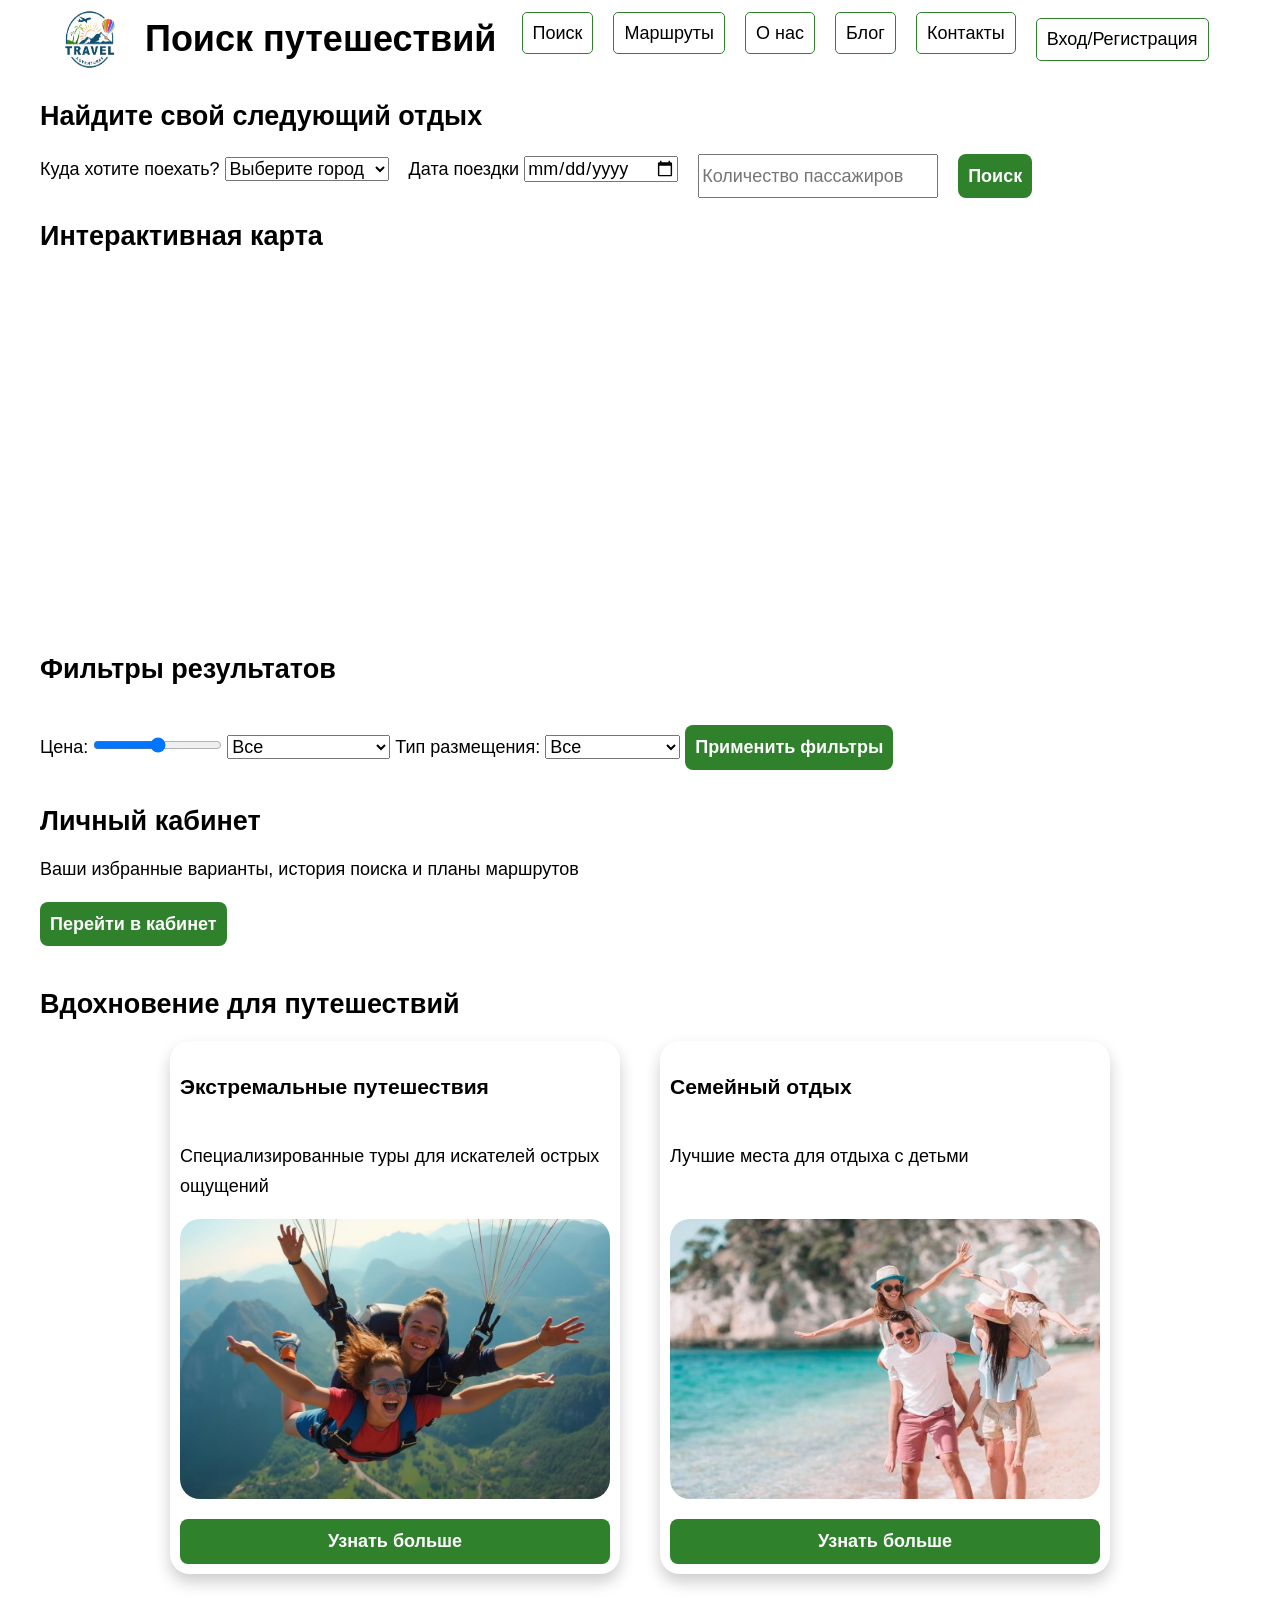
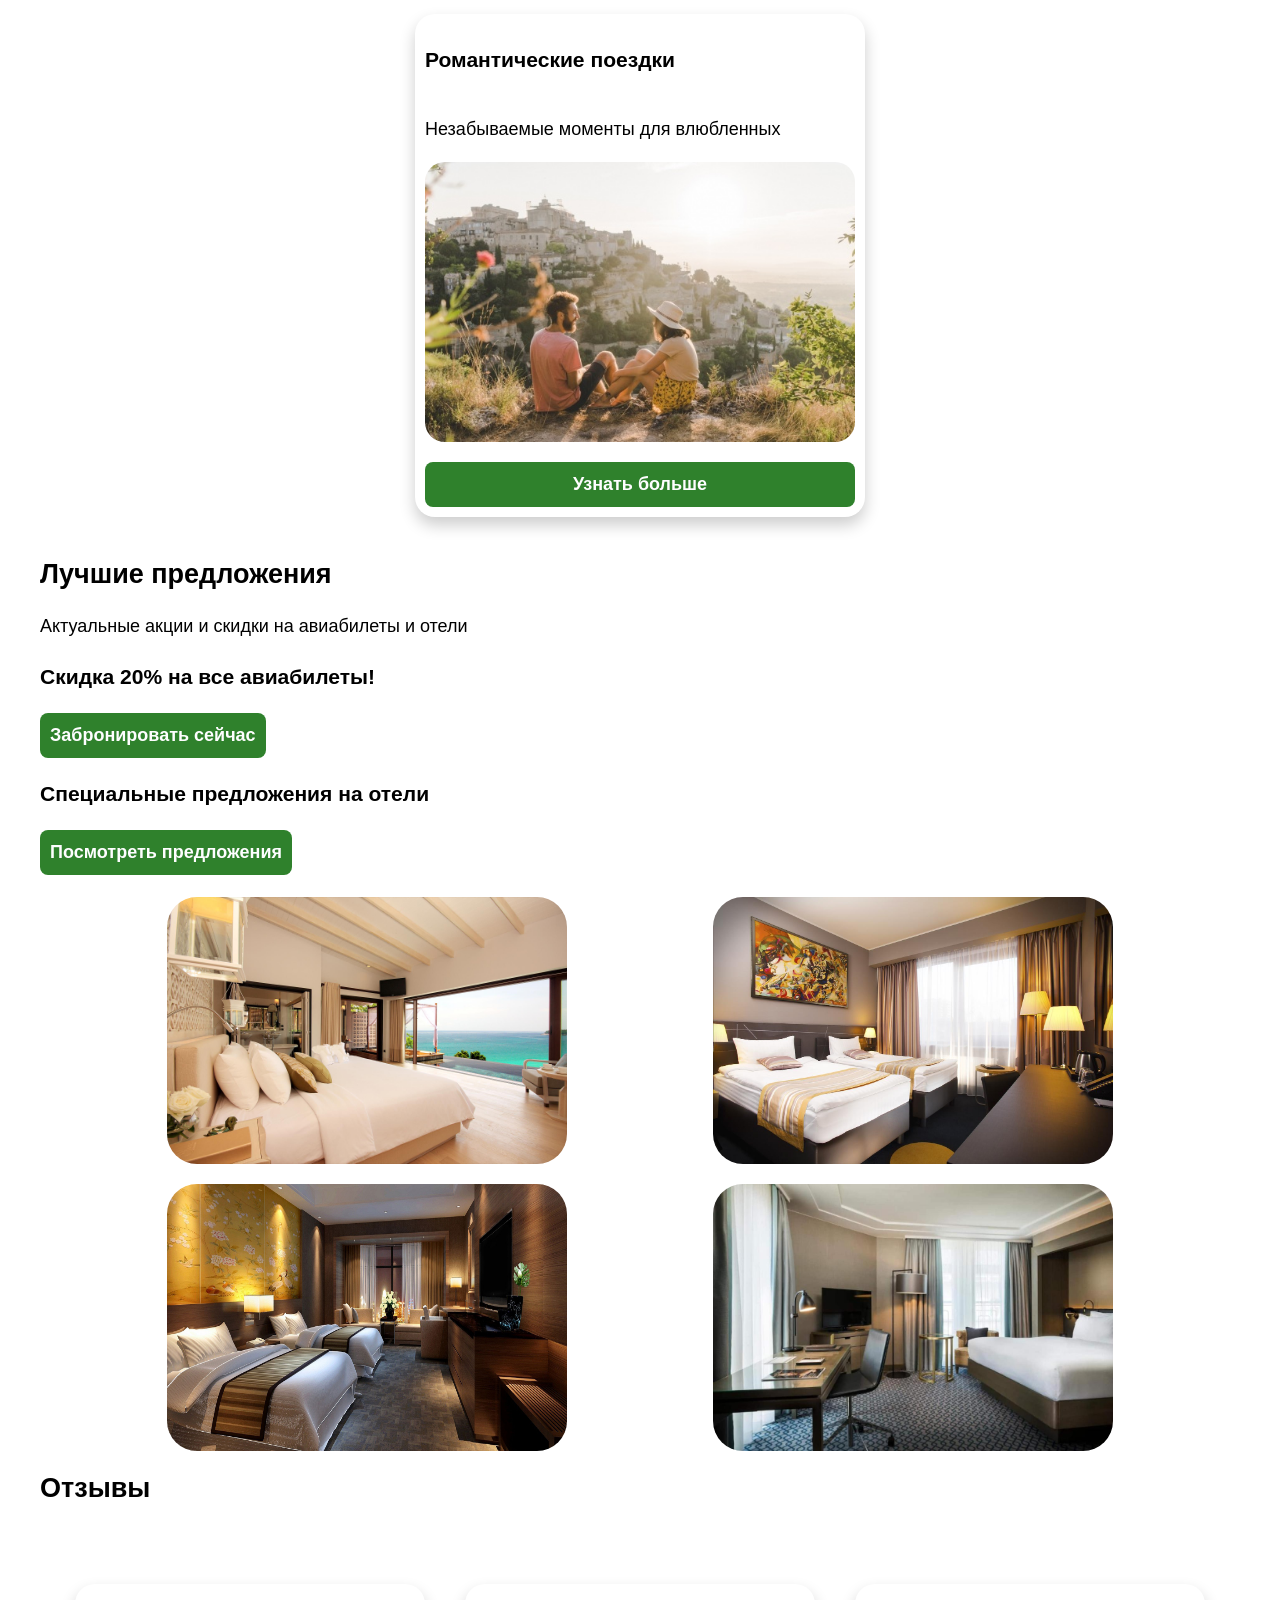
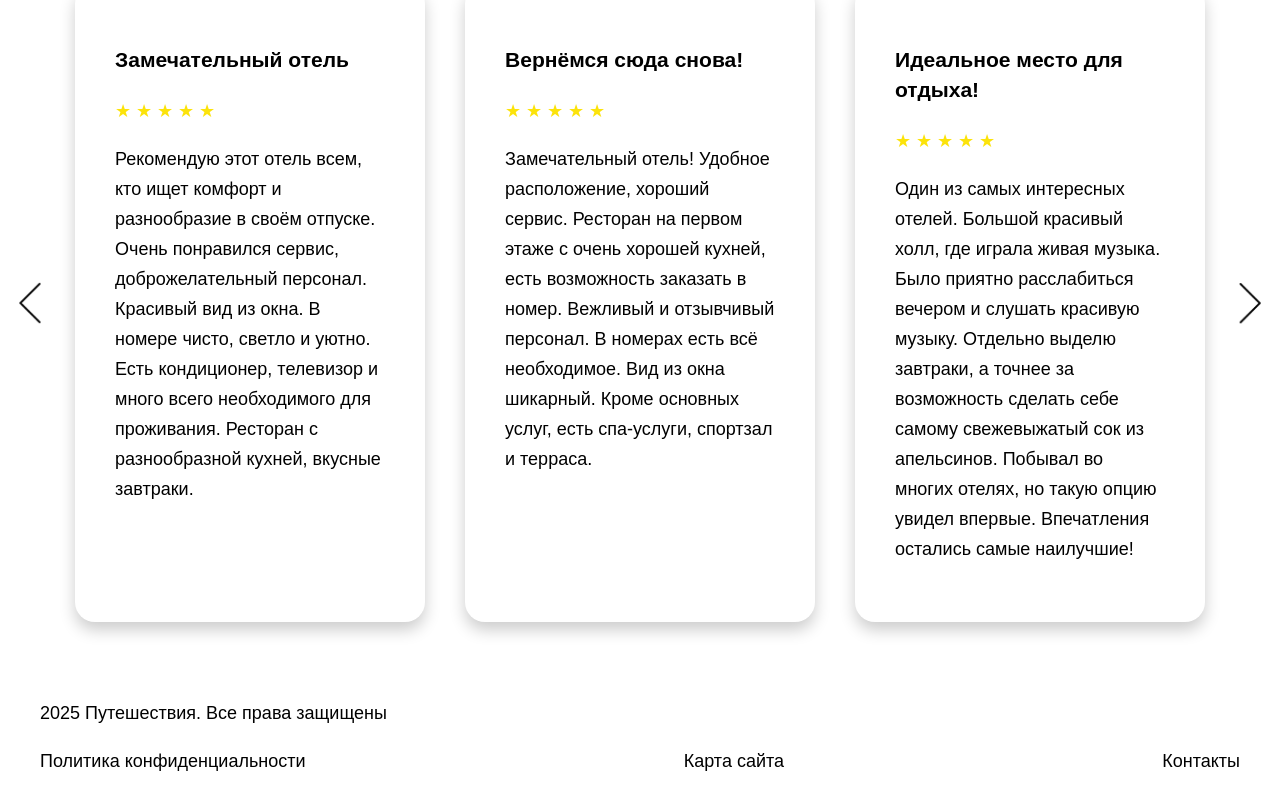
==== index.html @ 154be1c1 "Add files via upload" ====
<!DOCTYPE html>
<html lang="en">

<head>
    <meta charset="UTF-8">
    <meta name="viewport" content="width=device-width, initial-scale=1.0">
    <title>Сайт бронирования путешествий</title>
    <link rel="stylesheet" href="styles/normalize.css">
    <link rel="stylesheet" href="styles/style.css">
</head>

<body>
    <header class="header container">
        <img class="header__logo" src="images/logo.jpg" alt="Логотип сайта" width="100" height="100">
        <h1 class="header__title">Поиск путешествий</h1>
        <nav class="header__menu">
            <ul class="menu">
                <li class="menu__item"><a class="menu__link" href="#">Поиск</a></li>
                <li class="menu__item"><a class="menu__link" href="#">Маршруты</a></li>
                <li class="menu__item"><a class="menu__link" href="#">О нас</a></li>
                <li class="menu__item"><a class="menu__link" href="#">Блог</a></li>
                <li class="menu__item"><a class="menu__link" href="#">Контакты</a></li>
                <li class="menu__item"><button class="menu__link menu__button" href="#">Вход/Регистрация</button></li>
            </ul>
        </nav>
    </header>

    <main class="main container">
        <section class="search">
            <h2 class="search__title">Найдите свой следующий отдых</h2>
            <form class="search__form">
                <div class="search__form-section">
                    <label class="search__label" for="destination">Куда хотите поехать?</label>
                    <select name="city" id="city-select">
                        <option value="">Выберите город</option>
                        <option value="petersburg">Санкт-Петербург</option>
                        <option value="samara">Самара</option>
                        <option value="perm">Пермь</option>
                        <option value="novosibirsk">Новосибирск</option>
                    </select>
                </div>
                <div class="search__form-section">
                    <label class="search__label" for="date">Дата поездки</label>
                    <input class="search__input" type="date" id="date">
                </div>

                <input class="search__input" type="number" id="passengers" placeholder="Количество пассажиров">

                <button class="search__button button" type="button">Поиск</button>
            </form>
        </section>

        <section class="map">
            <h2 class="map__title">Интерактивная карта</h2>
            <div class="map__container">
                <iframe class="map__iframe"
                    src="https://www.google.com/maps/embed?pb=!1m18!1m12!1m3!1d1343.0298470153464!2d47.857713366843946!3d56.63303586188808!2m3!1f0!2f0!3f0!3m2!1i1024!2i768!4f13.1!3m3!1m2!1s0x4159eb46f08d06d9%3A0x19a8bc30ab90eca0!2z0YPQuy4g0JzQsNGI0LjQvdC-0YHRgtGA0L7QuNGC0LXQu9C10LksIDE1LCDQmdC-0YjQutCw0YAt0J7Qu9CwLCDQoNC10YHQvy4g0JzQsNGA0LjQuSDQrdC7LCA0MjQwMDM!5e0!3m2!1sru!2sru!4v1739379134121!5m2!1sru!2sru"
                    width="400" height="350" style="border:0;" allowfullscreen="" loading="lazy"
                    referrerpolicy="no-referrer-when-downgrade" width="600" height="450" style="border:0,"
                    allowfullscreen="" loading="lazy"></iframe>
            </div>
        </section>

        <section class="filters">
            <h2 class="filters__title">Фильтры результатов</h2>
            <form class="filters__form">
                <label class="filters__label" for="price-range">Цена:</label>
                <input class="filters__input" type="range" id="price-range" min="0" max="100000" step="1000">

                <select class="filters__select">
                    <option value="all">Все</option>
                    <option value="high">5 звёзд</option>
                    <option value="high">4 звезды и выше</option>
                    <option value="low">3 звезды и ниже</option>
                </select>

                <label class="filters__label" for="accommodation-type">Тип размещения:</label>
                <select class="filters__select" id="accommodation-type">
                    <option value="all">Все</option>
                    <option value="hotel">Отель</option>
                    <option value="hostel">Хостел</option>
                    <option value="apartment">Апартаменты</option>
                </select>

                <button class="filters__button button" type="button">Применить фильтры</button>
            </form>
        </section>

        <section class="profile">
            <h2 class="profile__title">Личный кабинет</h2>
            <p class="profile__info">Ваши избранные варианты, история поиска и планы маршрутов</p>
            <button class="profile__button button">Перейти в кабинет</button>
        </section>

        <section class="inspiration">
            <h2 class="inspiration__title">Вдохновение для путешествий</h2>
            <div class="inspiration__wrapper">
                <article class="inspiration__item">
                    <h3 class="inspiration__subtitle">Тур 1</h3>
                    <p class="inspiration__description">Специализированные туры для искателей острых ощущений</p>
                    <img class="inspiration__image" src="images/extreme.jpg" alt="Экстремальные путешествия"
                        width="600">
                    <button class="inspiration__button button">Узнать больше</button>
                </article>
                <article class="inspiration__item">
                    <h3 class="inspiration__subtitle">Тур 2</h3>
                    <p class="inspiration__description">Лучшие места для отдыха с детьми</p>
                    <img class="inspiration__image" src="images/family.jpg" alt="Семейный отдых" width="600">
                    <button class="inspiration__button button">Узнать больше</button>
                </article>
                <article class="inspiration__item">
                    <h3 class="inspiration__subtitle">Тур 3</h3>
                    <p class="inspiration__description">Незабываемые моменты для влюбленных</p>
                    <img class="inspiration__image" src="images/romantic.jpg" alt="Романтические поездки" width="600">
                    <button class="inspiration__button button">Узнать больше</button>
                </article>
            </div>

        </section>

        <section class="offers">
            <h2 class="offers__title">Лучшие предложения</h2>
            <p class="offers__info">Актуальные акции и скидки на авиабилеты и отели</p>
            <div class="offers__item">
                <h3 class="offers__subtitle">Скидка 20% на все авиабилеты!</h3>
                <button class="offers__button button">Забронировать сейчас</button>
            </div>
            <div class="offers__item">
                <h3 class="offers__subtitle">Специальные предложения на отели</h3>
                <button class="offers__button button">Посмотреть предложения</button>
            </div>
        </section>

        <section class="hotels">
            <img class="hotels__image" src="images/hotel_room1.jpg" alt="Отели" width="400">
            <img class="hotels__image" src="images/hotel_room2.jpg" alt="Отели" width="400">
            <img class="hotels__image" src="images/hotel_room3.jpg" alt="Отели" width="400">
            <img class="hotels__image" src="images/hotel_room.jpg" alt="Отели" width="400">
        </section>
        <section class="reviews">
            <h2 class="reviews__title">Отзывы</h2>
            <div class="reviews__wrap">
                <button class="reviews__left">
                    <img src="images/left.png" alt="кнопка влево" width="50" height="50">
                </button>
            
            <ul class="reviews__list">
                <li class="reviews__item">
                    <h3 class="reviews__subtitle">Замечательный отель</h3>
                    <span class="reviews__star">&#9733;</span>
                    <span class="reviews__star">&#9733;</span>
                    <span class="reviews__star">&#9733;</span>
                    <span class="reviews__star">&#9733;</span>
                    <span class="reviews__star">&#9733;</span>
                    <p class="reviews__text">Рекомендую этот отель всем, кто ищет комфорт и разнообразие в своём
                        отпуске. Очень понравился сервис, доброжелательный персонал. Красивый вид из окна. В номере
                        чисто, светло и уютно. Есть кондиционер, телевизор и много всего необходимого для проживания.
                        Ресторан с разнообразной кухней, вкусные завтраки.</p>
                </li>
                <li class="reviews__item">
                    <h3 class="reviews__subtitle">Вернёмся сюда снова!</h3>
                    <span class="reviews__star">&#9733;</span>
                    <span class="reviews__star">&#9733;</span>
                    <span class="reviews__star">&#9733;</span>
                    <span class="reviews__star">&#9733;</span>
                    <span class="reviews__star">&#9733;</span>
                    <p class="reviews__text">Замечательный отель! Удобное расположение, хороший сервис. Ресторан на
                        первом этаже с очень хорошей кухней, есть возможность заказать в номер. Вежливый и отзывчивый
                        персонал. В номерах есть всё необходимое. Вид из окна шикарный. Кроме основных услуг, есть
                        спа-услуги, спортзал и терраса.</p>
                </li>
                <li class="reviews__item">
                    <h3 class="reviews__subtitle">Идеальное место для отдыха!</h3>
                    <span class="reviews__star">&#9733;</span>
                    <span class="reviews__star">&#9733;</span>
                    <span class="reviews__star">&#9733;</span>
                    <span class="reviews__star">&#9733;</span>
                    <span class="reviews__star">&#9733;</span>
                    <p class="reviews__text">Один из самых интересных отелей. Большой красивый холл, где играла живая
                        музыка. Было приятно расслабиться вечером и слушать красивую музыку. Отдельно выделю завтраки, а
                        точнее за возможность сделать себе самому свежевыжатый сок из апельсинов. Побывал во многих
                        отелях, но такую опцию увидел впервые. Впечатления остались самые наилучшие!</p>
                </li>
                <li class="reviews__item">
                    <h3 class="reviews__subtitle">Очень хороший отель</h3>
                    <span class="reviews__star">&#9733;</span>
                    <span class="reviews__star">&#9733;</span>
                    <span class="reviews__star">&#9733;</span>
                    <span class="reviews__star">&#9733;</span>
                    <p class="reviews__text">Расположение удобное. Номера просторные и светлые. Всё необходимое для проживания есть. В ресторане отеля отличная кухня, большой выбор блюд на любой вкус. Персонал очень приветливый и отзывчивый. Все просьбы выполнялись быстро и чётко. Рекомендую!</p>
                </li>
            </ul>

                <button class="reviews__right">
                    <img class="reviews__img"src="images/left.png" alt="кнопка влево" width="50" height="50">
                    
                </button>
            </div>
        </section>

    </main>

    <footer class="footer container">
        <p class="footer__text">2025 Путешествия. Все права защищены</p>
        <ul class="footer__list">
            <li class="footer__item"><a class="footer__link" href="#">Политика конфиденциальности</a></li>
            <li class="footer__item"><a class="footer__link" href="#">Карта сайта</a></li>
            <li class="footer__item"><a class="footer__link" href="#">Контакты</a></li>
        </ul>
    </footer>
    <div class="dialog" hidden>
          <div class="popup" >
            <form class="popup__form">
                <h2>Регистрация</h2>
                <input type="name" name="name" placeholder="Имя" required>
                <input type="surname" name="surname" placeholder="Фамилия" required>
                <input type="tel" name="phone" placeholder="Номер телефона" required>
                <input type="password" name="password" placeholder="Пароль" required>
                <input type="password" name="confirm__password" placeholder="Подтвердите пароль" required>
                <button type="submit">Зарегистрироваться</button>
                <button class="popup__close" type="button">Отмена</button>
            </form>
    </div>  
    </div>

    <script src="script/script.js"></script>
</body>

</html>
---- styles/style.css ----
/* Подключение шрифтов */
@import "fonts.css";
/* Подключение основных стилей */
@import "base.css";
/* Подключение стилей относящихся к header */
@import "header.css";
/* Подключение стилей относящихся к footer */
@import "footer.css";
/* Подключение стилей относящихся к main */
@import "main.css";
@import "typography.css";
@import "media.css";
@import "popup.css";
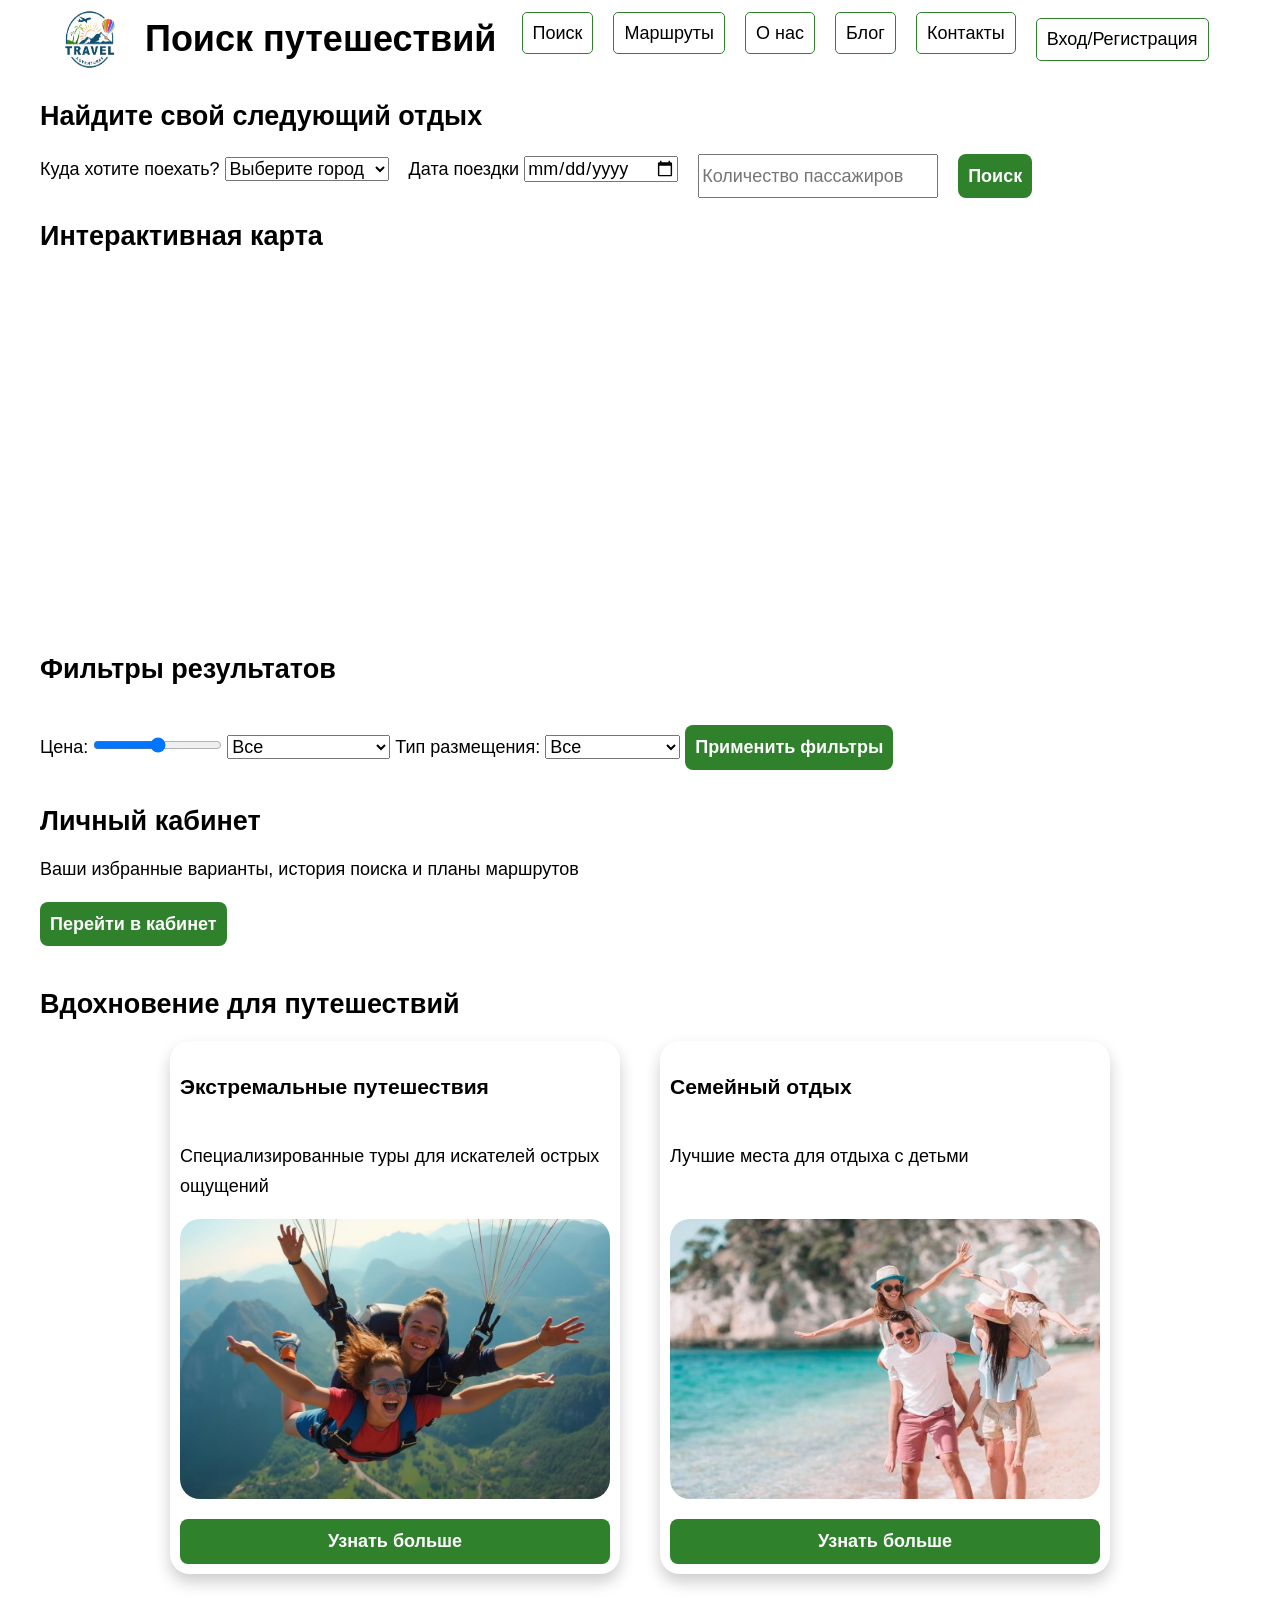
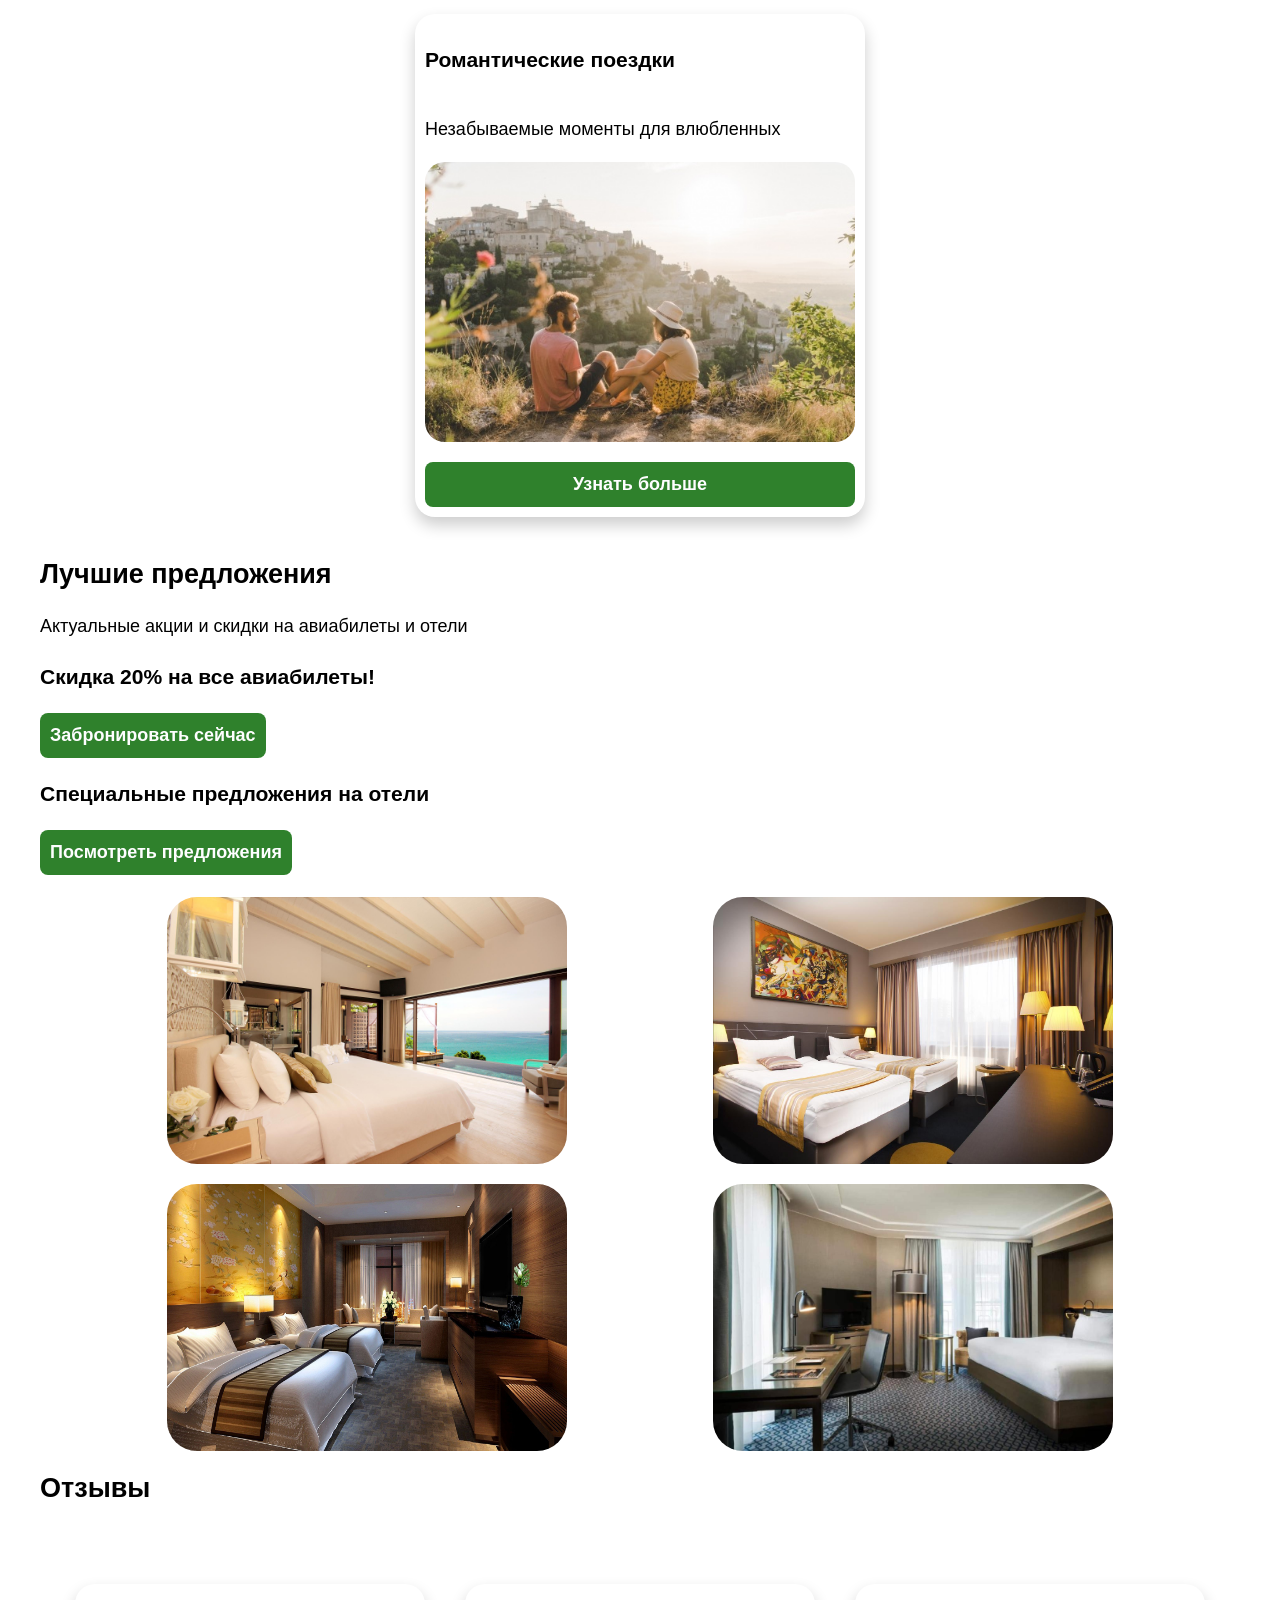
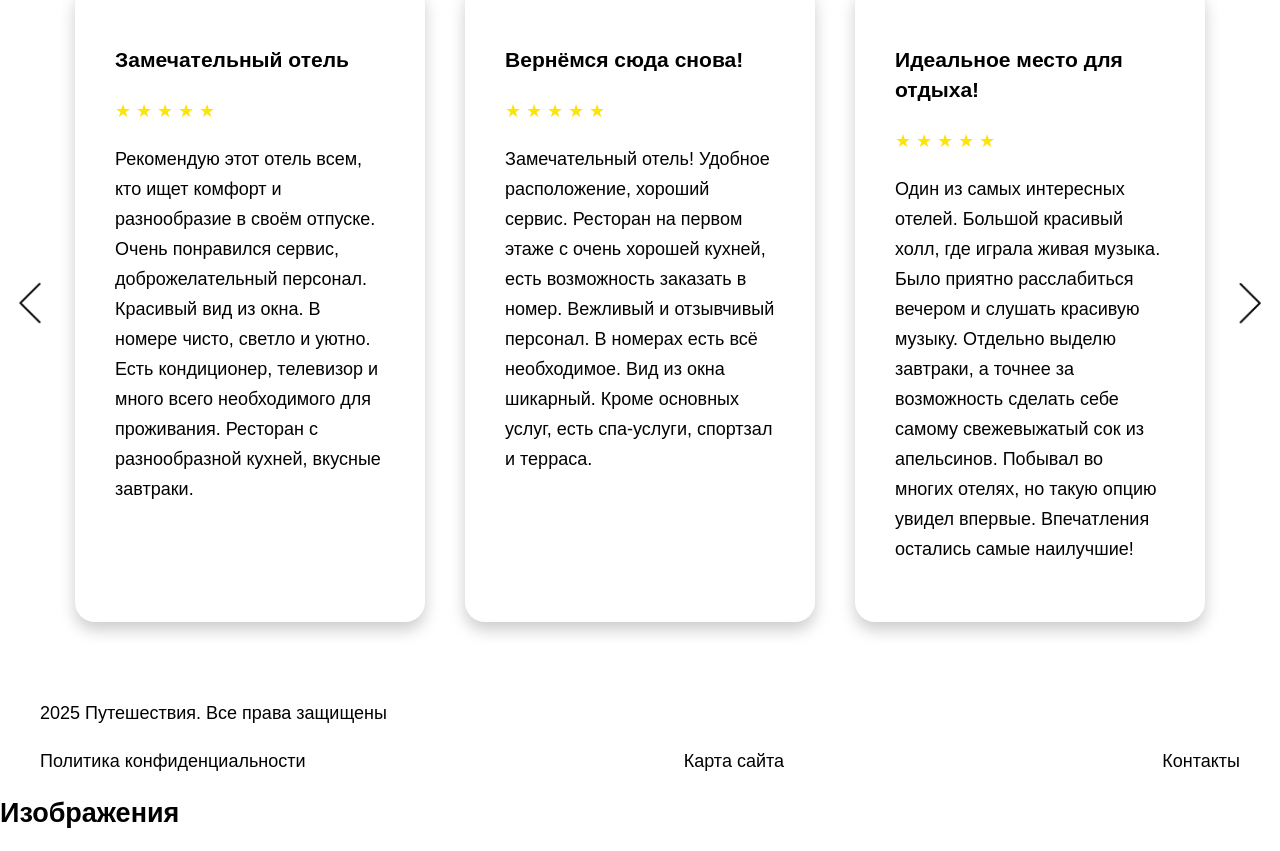
==== commit 913aee98: "Add files via upload" ====
--- a/index.html
+++ b/index.html
@@ -95,7 +95,7 @@
         <section class="inspiration">
             <h2 class="inspiration__title">Вдохновение для путешествий</h2>
             <div class="inspiration__wrapper">
-                <article class="inspiration__item">
+                <!-- <article class="inspiration__item">
                     <h3 class="inspiration__subtitle">Тур 1</h3>
                     <p class="inspiration__description">Специализированные туры для искателей острых ощущений</p>
                     <img class="inspiration__image" src="images/extreme.jpg" alt="Экстремальные путешествия"
@@ -113,9 +113,8 @@
                     <p class="inspiration__description">Незабываемые моменты для влюбленных</p>
                     <img class="inspiration__image" src="images/romantic.jpg" alt="Романтические поездки" width="600">
                     <button class="inspiration__button button">Узнать больше</button>
-                </article>
-            </div>
-
+                </article> -->
+            </div>
         </section>
 
         <section class="offers">
@@ -143,57 +142,64 @@
                 <button class="reviews__left">
                     <img src="images/left.png" alt="кнопка влево" width="50" height="50">
                 </button>
-            
-            <ul class="reviews__list">
-                <li class="reviews__item">
-                    <h3 class="reviews__subtitle">Замечательный отель</h3>
-                    <span class="reviews__star">&#9733;</span>
-                    <span class="reviews__star">&#9733;</span>
-                    <span class="reviews__star">&#9733;</span>
-                    <span class="reviews__star">&#9733;</span>
-                    <span class="reviews__star">&#9733;</span>
-                    <p class="reviews__text">Рекомендую этот отель всем, кто ищет комфорт и разнообразие в своём
-                        отпуске. Очень понравился сервис, доброжелательный персонал. Красивый вид из окна. В номере
-                        чисто, светло и уютно. Есть кондиционер, телевизор и много всего необходимого для проживания.
-                        Ресторан с разнообразной кухней, вкусные завтраки.</p>
-                </li>
-                <li class="reviews__item">
-                    <h3 class="reviews__subtitle">Вернёмся сюда снова!</h3>
-                    <span class="reviews__star">&#9733;</span>
-                    <span class="reviews__star">&#9733;</span>
-                    <span class="reviews__star">&#9733;</span>
-                    <span class="reviews__star">&#9733;</span>
-                    <span class="reviews__star">&#9733;</span>
-                    <p class="reviews__text">Замечательный отель! Удобное расположение, хороший сервис. Ресторан на
-                        первом этаже с очень хорошей кухней, есть возможность заказать в номер. Вежливый и отзывчивый
-                        персонал. В номерах есть всё необходимое. Вид из окна шикарный. Кроме основных услуг, есть
-                        спа-услуги, спортзал и терраса.</p>
-                </li>
-                <li class="reviews__item">
-                    <h3 class="reviews__subtitle">Идеальное место для отдыха!</h3>
-                    <span class="reviews__star">&#9733;</span>
-                    <span class="reviews__star">&#9733;</span>
-                    <span class="reviews__star">&#9733;</span>
-                    <span class="reviews__star">&#9733;</span>
-                    <span class="reviews__star">&#9733;</span>
-                    <p class="reviews__text">Один из самых интересных отелей. Большой красивый холл, где играла живая
-                        музыка. Было приятно расслабиться вечером и слушать красивую музыку. Отдельно выделю завтраки, а
-                        точнее за возможность сделать себе самому свежевыжатый сок из апельсинов. Побывал во многих
-                        отелях, но такую опцию увидел впервые. Впечатления остались самые наилучшие!</p>
-                </li>
-                <li class="reviews__item">
-                    <h3 class="reviews__subtitle">Очень хороший отель</h3>
-                    <span class="reviews__star">&#9733;</span>
-                    <span class="reviews__star">&#9733;</span>
-                    <span class="reviews__star">&#9733;</span>
-                    <span class="reviews__star">&#9733;</span>
-                    <p class="reviews__text">Расположение удобное. Номера просторные и светлые. Всё необходимое для проживания есть. В ресторане отеля отличная кухня, большой выбор блюд на любой вкус. Персонал очень приветливый и отзывчивый. Все просьбы выполнялись быстро и чётко. Рекомендую!</p>
-                </li>
-            </ul>
+
+                <ul class="reviews__list">
+                    <li class="reviews__item">
+                        <h3 class="reviews__subtitle">Замечательный отель</h3>
+                        <span class="reviews__star">&#9733;</span>
+                        <span class="reviews__star">&#9733;</span>
+                        <span class="reviews__star">&#9733;</span>
+                        <span class="reviews__star">&#9733;</span>
+                        <span class="reviews__star">&#9733;</span>
+                        <p class="reviews__text">Рекомендую этот отель всем, кто ищет комфорт и разнообразие в своём
+                            отпуске. Очень понравился сервис, доброжелательный персонал. Красивый вид из окна. В номере
+                            чисто, светло и уютно. Есть кондиционер, телевизор и много всего необходимого для
+                            проживания.
+                            Ресторан с разнообразной кухней, вкусные завтраки.</p>
+                    </li>
+                    <li class="reviews__item">
+                        <h3 class="reviews__subtitle">Вернёмся сюда снова!</h3>
+                        <span class="reviews__star">&#9733;</span>
+                        <span class="reviews__star">&#9733;</span>
+                        <span class="reviews__star">&#9733;</span>
+                        <span class="reviews__star">&#9733;</span>
+                        <span class="reviews__star">&#9733;</span>
+                        <p class="reviews__text">Замечательный отель! Удобное расположение, хороший сервис. Ресторан на
+                            первом этаже с очень хорошей кухней, есть возможность заказать в номер. Вежливый и
+                            отзывчивый
+                            персонал. В номерах есть всё необходимое. Вид из окна шикарный. Кроме основных услуг, есть
+                            спа-услуги, спортзал и терраса.</p>
+                    </li>
+                    <li class="reviews__item">
+                        <h3 class="reviews__subtitle">Идеальное место для отдыха!</h3>
+                        <span class="reviews__star">&#9733;</span>
+                        <span class="reviews__star">&#9733;</span>
+                        <span class="reviews__star">&#9733;</span>
+                        <span class="reviews__star">&#9733;</span>
+                        <span class="reviews__star">&#9733;</span>
+                        <p class="reviews__text">Один из самых интересных отелей. Большой красивый холл, где играла
+                            живая
+                            музыка. Было приятно расслабиться вечером и слушать красивую музыку. Отдельно выделю
+                            завтраки, а
+                            точнее за возможность сделать себе самому свежевыжатый сок из апельсинов. Побывал во многих
+                            отелях, но такую опцию увидел впервые. Впечатления остались самые наилучшие!</p>
+                    </li>
+                    <li class="reviews__item">
+                        <h3 class="reviews__subtitle">Очень хороший отель</h3>
+                        <span class="reviews__star">&#9733;</span>
+                        <span class="reviews__star">&#9733;</span>
+                        <span class="reviews__star">&#9733;</span>
+                        <span class="reviews__star">&#9733;</span>
+                        <p class="reviews__text">Расположение удобное. Номера просторные и светлые. Всё необходимое для
+                            проживания есть. В ресторане отеля отличная кухня, большой выбор блюд на любой вкус.
+                            Персонал очень приветливый и отзывчивый. Все просьбы выполнялись быстро и чётко. Рекомендую!
+                        </p>
+                    </li>
+                </ul>
 
                 <button class="reviews__right">
-                    <img class="reviews__img"src="images/left.png" alt="кнопка влево" width="50" height="50">
-                    
+                    <img class="reviews__img" src="images/left.png" alt="кнопка влево" width="50" height="50">
+
                 </button>
             </div>
         </section>
@@ -209,7 +215,7 @@
         </ul>
     </footer>
     <div class="dialog" hidden>
-          <div class="popup" >
+        <div class="popup">
             <form class="popup__form">
                 <h2>Регистрация</h2>
                 <input type="name" name="name" placeholder="Имя" required>
@@ -220,10 +226,17 @@
                 <button type="submit">Зарегистрироваться</button>
                 <button class="popup__close" type="button">Отмена</button>
             </form>
-    </div>  
+        </div>
     </div>
 
     <script src="script/script.js"></script>
+
+    <section class="images">
+        <h2 class="images__title">Изображения</h2>
+        <div class="images__wrapper">
+            <!--Здесь будет создаваться код с использованием JSON. -->
+        </div>
+    </section>
 </body>
 
 </html>
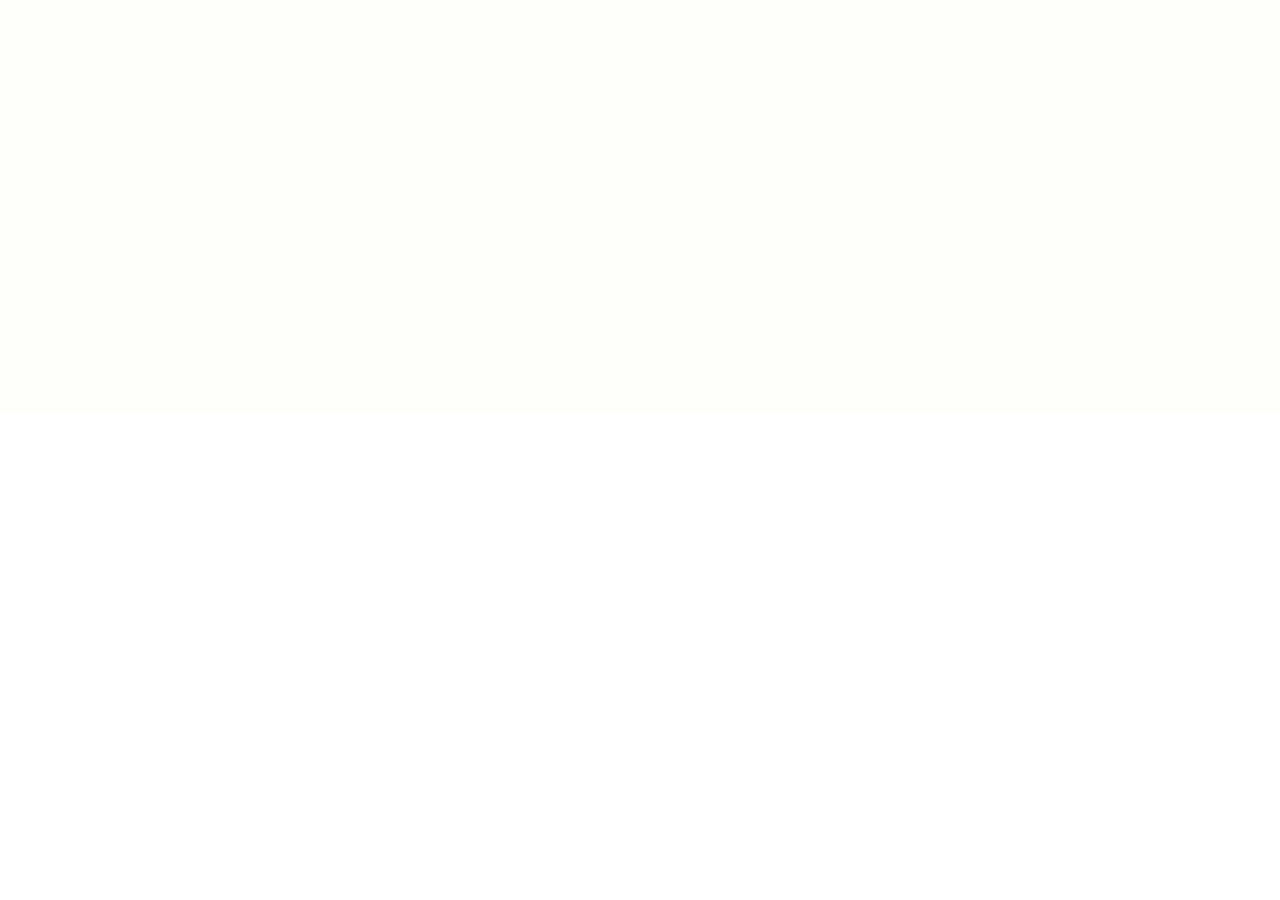
==== commit 2ac288db: "Add files via upload" ====
--- a/index.html
+++ b/index.html
@@ -10,92 +10,102 @@
 </head>
 
 <body>
-    <header class="header container">
-        <img class="header__logo" src="images/logo.jpg" alt="Логотип сайта" width="100" height="100">
-        <h1 class="header__title">Поиск путешествий</h1>
-        <nav class="header__menu">
-            <ul class="menu">
-                <li class="menu__item"><a class="menu__link" href="#">Поиск</a></li>
-                <li class="menu__item"><a class="menu__link" href="#">Маршруты</a></li>
-                <li class="menu__item"><a class="menu__link" href="#">О нас</a></li>
-                <li class="menu__item"><a class="menu__link" href="#">Блог</a></li>
-                <li class="menu__item"><a class="menu__link" href="#">Контакты</a></li>
-                <li class="menu__item"><button class="menu__link menu__button" href="#">Вход/Регистрация</button></li>
-            </ul>
-        </nav>
-    </header>
-
-    <main class="main container">
-        <section class="search">
-            <h2 class="search__title">Найдите свой следующий отдых</h2>
-            <form class="search__form">
-                <div class="search__form-section">
-                    <label class="search__label" for="destination">Куда хотите поехать?</label>
-                    <select name="city" id="city-select">
-                        <option value="">Выберите город</option>
-                        <option value="petersburg">Санкт-Петербург</option>
-                        <option value="samara">Самара</option>
-                        <option value="perm">Пермь</option>
-                        <option value="novosibirsk">Новосибирск</option>
+    <div class="preloader">
+        <div class="loader">
+            <span class="dot1"></span>
+            <span class="dot2"></span>
+            <span class="dot3"></span>
+        </div>
+    </div>
+
+    <div class="content">
+        <header class="header container">
+            <img class="header__logo" src="images/logo.jpg" alt="Логотип сайта" width="100" height="100">
+            <h1 class="header__title">Поиск путешествий</h1>
+            <nav class="header__menu">
+                <ul class="menu">
+                    <li class="menu__item"><a class="menu__link" href="#">Поиск</a></li>
+                    <li class="menu__item"><a class="menu__link" href="#">Маршруты</a></li>
+                    <li class="menu__item"><a class="menu__link" href="#">О нас</a></li>
+                    <li class="menu__item"><a class="menu__link" href="#">Блог</a></li>
+                    <li class="menu__item"><a class="menu__link" href="#">Контакты</a></li>
+                    <li class="menu__item"><button class="menu__link menu__button" href="#">Вход/Регистрация</button>
+                    </li>
+                </ul>
+            </nav>
+        </header>
+
+        <main class="main container">
+            <section class="search">
+                <h2 class="search__title">Найдите свой следующий отдых</h2>
+                <form class="search__form">
+                    <div class="search__form-section">
+                        <label class="search__label" for="destination">Куда хотите поехать?</label>
+                        <select name="city" id="city-select">
+                            <option value="">Выберите город</option>
+                            <option value="petersburg">Санкт-Петербург</option>
+                            <option value="samara">Самара</option>
+                            <option value="perm">Пермь</option>
+                            <option value="novosibirsk">Новосибирск</option>
+                        </select>
+                    </div>
+                    <div class="search__form-section">
+                        <label class="search__label" for="date">Дата поездки</label>
+                        <input class="search__input" type="date" id="date">
+                    </div>
+
+                    <input class="search__input" type="number" id="passengers" placeholder="Количество пассажиров">
+
+                    <button class="search__button button" type="button">Поиск</button>
+                </form>
+            </section>
+
+            <section class="map">
+                <h2 class="map__title">Интерактивная карта</h2>
+                <div class="map__container">
+                    <iframe class="map__iframe"
+                        src="https://www.google.com/maps/embed?pb=!1m18!1m12!1m3!1d1343.0298470153464!2d47.857713366843946!3d56.63303586188808!2m3!1f0!2f0!3f0!3m2!1i1024!2i768!4f13.1!3m3!1m2!1s0x4159eb46f08d06d9%3A0x19a8bc30ab90eca0!2z0YPQuy4g0JzQsNGI0LjQvdC-0YHRgtGA0L7QuNGC0LXQu9C10LksIDE1LCDQmdC-0YjQutCw0YAt0J7Qu9CwLCDQoNC10YHQvy4g0JzQsNGA0LjQuSDQrdC7LCA0MjQwMDM!5e0!3m2!1sru!2sru!4v1739379134121!5m2!1sru!2sru"
+                        width="400" height="350" style="border:0;" allowfullscreen="" loading="lazy"
+                        referrerpolicy="no-referrer-when-downgrade" width="600" height="450" style="border:0,"
+                        allowfullscreen="" loading="lazy"></iframe>
+                </div>
+            </section>
+
+            <section class="filters">
+                <h2 class="filters__title">Фильтры результатов</h2>
+                <form class="filters__form">
+                    <label class="filters__label" for="price-range">Цена:</label>
+                    <input class="filters__input" type="range" id="price-range" min="0" max="100000" step="1000">
+
+                    <select class="filters__select">
+                        <option value="all">Все</option>
+                        <option value="high">5 звёзд</option>
+                        <option value="high">4 звезды и выше</option>
+                        <option value="low">3 звезды и ниже</option>
                     </select>
-                </div>
-                <div class="search__form-section">
-                    <label class="search__label" for="date">Дата поездки</label>
-                    <input class="search__input" type="date" id="date">
-                </div>
-
-                <input class="search__input" type="number" id="passengers" placeholder="Количество пассажиров">
-
-                <button class="search__button button" type="button">Поиск</button>
-            </form>
-        </section>
-
-        <section class="map">
-            <h2 class="map__title">Интерактивная карта</h2>
-            <div class="map__container">
-                <iframe class="map__iframe"
-                    src="https://www.google.com/maps/embed?pb=!1m18!1m12!1m3!1d1343.0298470153464!2d47.857713366843946!3d56.63303586188808!2m3!1f0!2f0!3f0!3m2!1i1024!2i768!4f13.1!3m3!1m2!1s0x4159eb46f08d06d9%3A0x19a8bc30ab90eca0!2z0YPQuy4g0JzQsNGI0LjQvdC-0YHRgtGA0L7QuNGC0LXQu9C10LksIDE1LCDQmdC-0YjQutCw0YAt0J7Qu9CwLCDQoNC10YHQvy4g0JzQsNGA0LjQuSDQrdC7LCA0MjQwMDM!5e0!3m2!1sru!2sru!4v1739379134121!5m2!1sru!2sru"
-                    width="400" height="350" style="border:0;" allowfullscreen="" loading="lazy"
-                    referrerpolicy="no-referrer-when-downgrade" width="600" height="450" style="border:0,"
-                    allowfullscreen="" loading="lazy"></iframe>
-            </div>
-        </section>
-
-        <section class="filters">
-            <h2 class="filters__title">Фильтры результатов</h2>
-            <form class="filters__form">
-                <label class="filters__label" for="price-range">Цена:</label>
-                <input class="filters__input" type="range" id="price-range" min="0" max="100000" step="1000">
-
-                <select class="filters__select">
-                    <option value="all">Все</option>
-                    <option value="high">5 звёзд</option>
-                    <option value="high">4 звезды и выше</option>
-                    <option value="low">3 звезды и ниже</option>
-                </select>
-
-                <label class="filters__label" for="accommodation-type">Тип размещения:</label>
-                <select class="filters__select" id="accommodation-type">
-                    <option value="all">Все</option>
-                    <option value="hotel">Отель</option>
-                    <option value="hostel">Хостел</option>
-                    <option value="apartment">Апартаменты</option>
-                </select>
-
-                <button class="filters__button button" type="button">Применить фильтры</button>
-            </form>
-        </section>
-
-        <section class="profile">
-            <h2 class="profile__title">Личный кабинет</h2>
-            <p class="profile__info">Ваши избранные варианты, история поиска и планы маршрутов</p>
-            <button class="profile__button button">Перейти в кабинет</button>
-        </section>
-
-        <section class="inspiration">
-            <h2 class="inspiration__title">Вдохновение для путешествий</h2>
-            <div class="inspiration__wrapper">
-                <!-- <article class="inspiration__item">
+
+                    <label class="filters__label" for="accommodation-type">Тип размещения:</label>
+                    <select class="filters__select" id="accommodation-type">
+                        <option value="all">Все</option>
+                        <option value="hotel">Отель</option>
+                        <option value="hostel">Хостел</option>
+                        <option value="apartment">Апартаменты</option>
+                    </select>
+
+                    <button class="filters__button button" type="button">Применить фильтры</button>
+                </form>
+            </section>
+
+            <section class="profile">
+                <h2 class="profile__title">Личный кабинет</h2>
+                <p class="profile__info">Ваши избранные варианты, история поиска и планы маршрутов</p>
+                <button class="profile__button button">Перейти в кабинет</button>
+            </section>
+
+            <section class="inspiration">
+                <h2 class="inspiration__title">Вдохновение для путешествий</h2>
+                <div class="inspiration__wrapper">
+                    <!-- <article class="inspiration__item">
                     <h3 class="inspiration__subtitle">Тур 1</h3>
                     <p class="inspiration__description">Специализированные туры для искателей острых ощущений</p>
                     <img class="inspiration__image" src="images/extreme.jpg" alt="Экстремальные путешествия"
@@ -114,129 +124,130 @@
                     <img class="inspiration__image" src="images/romantic.jpg" alt="Романтические поездки" width="600">
                     <button class="inspiration__button button">Узнать больше</button>
                 </article> -->
+                </div>
+            </section>
+
+            <section class="offers">
+                <h2 class="offers__title">Лучшие предложения</h2>
+                <p class="offers__info">Актуальные акции и скидки на авиабилеты и отели</p>
+                <div class="offers__item">
+                    <h3 class="offers__subtitle">Скидка 20% на все авиабилеты!</h3>
+                    <button class="offers__button button">Забронировать сейчас</button>
+                </div>
+                <div class="offers__item">
+                    <h3 class="offers__subtitle">Специальные предложения на отели</h3>
+                    <button class="offers__button button">Посмотреть предложения</button>
+                </div>
+            </section>
+
+            <section class="hotels">
+                <img class="hotels__image" src="images/hotel_room1.jpg" alt="Отели" width="400">
+                <img class="hotels__image" src="images/hotel_room2.jpg" alt="Отели" width="400">
+                <img class="hotels__image" src="images/hotel_room3.jpg" alt="Отели" width="400">
+                <img class="hotels__image" src="images/hotel_room.jpg" alt="Отели" width="400">
+            </section>
+            <section class="reviews">
+                <h2 class="reviews__title">Отзывы</h2>
+                <div class="reviews__wrap">
+                    <button class="reviews__left">
+                        <img src="images/left.png" alt="кнопка влево" width="50" height="50">
+                    </button>
+
+                    <ul class="reviews__list">
+                        <li class="reviews__item">
+                            <h3 class="reviews__subtitle">Замечательный отель</h3>
+                            <span class="reviews__star">&#9733;</span>
+                            <span class="reviews__star">&#9733;</span>
+                            <span class="reviews__star">&#9733;</span>
+                            <span class="reviews__star">&#9733;</span>
+                            <span class="reviews__star">&#9733;</span>
+                            <p class="reviews__text">Рекомендую этот отель всем, кто ищет комфорт и разнообразие в своём
+                                отпуске. Очень понравился сервис, доброжелательный персонал. Красивый вид из окна. В
+                                номере
+                                чисто, светло и уютно. Есть кондиционер, телевизор и много всего необходимого для
+                                проживания.
+                                Ресторан с разнообразной кухней, вкусные завтраки.</p>
+                        </li>
+                        <li class="reviews__item">
+                            <h3 class="reviews__subtitle">Вернёмся сюда снова!</h3>
+                            <span class="reviews__star">&#9733;</span>
+                            <span class="reviews__star">&#9733;</span>
+                            <span class="reviews__star">&#9733;</span>
+                            <span class="reviews__star">&#9733;</span>
+                            <span class="reviews__star">&#9733;</span>
+                            <p class="reviews__text">Замечательный отель! Удобное расположение, хороший сервис. Ресторан
+                                на
+                                первом этаже с очень хорошей кухней, есть возможность заказать в номер. Вежливый и
+                                отзывчивый
+                                персонал. В номерах есть всё необходимое. Вид из окна шикарный. Кроме основных услуг,
+                                есть
+                                спа-услуги, спортзал и терраса.</p>
+                        </li>
+                        <li class="reviews__item">
+                            <h3 class="reviews__subtitle">Идеальное место для отдыха!</h3>
+                            <span class="reviews__star">&#9733;</span>
+                            <span class="reviews__star">&#9733;</span>
+                            <span class="reviews__star">&#9733;</span>
+                            <span class="reviews__star">&#9733;</span>
+                            <span class="reviews__star">&#9733;</span>
+                            <p class="reviews__text">Один из самых интересных отелей. Большой красивый холл, где играла
+                                живая
+                                музыка. Было приятно расслабиться вечером и слушать красивую музыку. Отдельно выделю
+                                завтраки, а
+                                точнее за возможность сделать себе самому свежевыжатый сок из апельсинов. Побывал во
+                                многих
+                                отелях, но такую опцию увидел впервые. Впечатления остались самые наилучшие!</p>
+                        </li>
+                        <li class="reviews__item">
+                            <h3 class="reviews__subtitle">Очень хороший отель</h3>
+                            <span class="reviews__star">&#9733;</span>
+                            <span class="reviews__star">&#9733;</span>
+                            <span class="reviews__star">&#9733;</span>
+                            <span class="reviews__star">&#9733;</span>
+                            <p class="reviews__text">Расположение удобное. Номера просторные и светлые. Всё необходимое
+                                для
+                                проживания есть. В ресторане отеля отличная кухня, большой выбор блюд на любой вкус.
+                                Персонал очень приветливый и отзывчивый. Все просьбы выполнялись быстро и чётко.
+                                Рекомендую!
+                            </p>
+                        </li>
+                    </ul>
+
+                    <button class="reviews__right">
+                        <img class="reviews__img" src="images/left.png" alt="кнопка влево" width="50" height="50">
+
+                    </button>
+                </div>
+            </section>
+        </main>
+
+        <footer class="footer container">
+            <p class="footer__text">2025 Путешествия. Все права защищены</p>
+            <ul class="footer__list">
+                <li class="footer__item"><a class="footer__link" href="#">Политика конфиденциальности</a></li>
+                <li class="footer__item"><a class="footer__link" href="#">Карта сайта</a></li>
+                <li class="footer__item"><a class="footer__link" href="#">Контакты</a></li>
+            </ul>
+        </footer>
+        <div class="dialog" hidden>
+            <div class="popup">
+                <form class="popup__form">
+                    <h2>Регистрация</h2>
+                    <input type="name" name="name" placeholder="Имя" required>
+                    <input type="surname" name="surname" placeholder="Фамилия" required>
+                    <input type="tel" name="phone" placeholder="Номер телефона" required>
+                    <input type="password" name="password" placeholder="Пароль" required>
+                    <input type="password" name="confirm__password" placeholder="Подтвердите пароль" required>
+                    <button type="submit">Зарегистрироваться</button>
+                    <button class="popup__close" type="button">Отмена</button>
+                </form>
             </div>
-        </section>
-
-        <section class="offers">
-            <h2 class="offers__title">Лучшие предложения</h2>
-            <p class="offers__info">Актуальные акции и скидки на авиабилеты и отели</p>
-            <div class="offers__item">
-                <h3 class="offers__subtitle">Скидка 20% на все авиабилеты!</h3>
-                <button class="offers__button button">Забронировать сейчас</button>
-            </div>
-            <div class="offers__item">
-                <h3 class="offers__subtitle">Специальные предложения на отели</h3>
-                <button class="offers__button button">Посмотреть предложения</button>
-            </div>
-        </section>
-
-        <section class="hotels">
-            <img class="hotels__image" src="images/hotel_room1.jpg" alt="Отели" width="400">
-            <img class="hotels__image" src="images/hotel_room2.jpg" alt="Отели" width="400">
-            <img class="hotels__image" src="images/hotel_room3.jpg" alt="Отели" width="400">
-            <img class="hotels__image" src="images/hotel_room.jpg" alt="Отели" width="400">
-        </section>
-        <section class="reviews">
-            <h2 class="reviews__title">Отзывы</h2>
-            <div class="reviews__wrap">
-                <button class="reviews__left">
-                    <img src="images/left.png" alt="кнопка влево" width="50" height="50">
-                </button>
-
-                <ul class="reviews__list">
-                    <li class="reviews__item">
-                        <h3 class="reviews__subtitle">Замечательный отель</h3>
-                        <span class="reviews__star">&#9733;</span>
-                        <span class="reviews__star">&#9733;</span>
-                        <span class="reviews__star">&#9733;</span>
-                        <span class="reviews__star">&#9733;</span>
-                        <span class="reviews__star">&#9733;</span>
-                        <p class="reviews__text">Рекомендую этот отель всем, кто ищет комфорт и разнообразие в своём
-                            отпуске. Очень понравился сервис, доброжелательный персонал. Красивый вид из окна. В номере
-                            чисто, светло и уютно. Есть кондиционер, телевизор и много всего необходимого для
-                            проживания.
-                            Ресторан с разнообразной кухней, вкусные завтраки.</p>
-                    </li>
-                    <li class="reviews__item">
-                        <h3 class="reviews__subtitle">Вернёмся сюда снова!</h3>
-                        <span class="reviews__star">&#9733;</span>
-                        <span class="reviews__star">&#9733;</span>
-                        <span class="reviews__star">&#9733;</span>
-                        <span class="reviews__star">&#9733;</span>
-                        <span class="reviews__star">&#9733;</span>
-                        <p class="reviews__text">Замечательный отель! Удобное расположение, хороший сервис. Ресторан на
-                            первом этаже с очень хорошей кухней, есть возможность заказать в номер. Вежливый и
-                            отзывчивый
-                            персонал. В номерах есть всё необходимое. Вид из окна шикарный. Кроме основных услуг, есть
-                            спа-услуги, спортзал и терраса.</p>
-                    </li>
-                    <li class="reviews__item">
-                        <h3 class="reviews__subtitle">Идеальное место для отдыха!</h3>
-                        <span class="reviews__star">&#9733;</span>
-                        <span class="reviews__star">&#9733;</span>
-                        <span class="reviews__star">&#9733;</span>
-                        <span class="reviews__star">&#9733;</span>
-                        <span class="reviews__star">&#9733;</span>
-                        <p class="reviews__text">Один из самых интересных отелей. Большой красивый холл, где играла
-                            живая
-                            музыка. Было приятно расслабиться вечером и слушать красивую музыку. Отдельно выделю
-                            завтраки, а
-                            точнее за возможность сделать себе самому свежевыжатый сок из апельсинов. Побывал во многих
-                            отелях, но такую опцию увидел впервые. Впечатления остались самые наилучшие!</p>
-                    </li>
-                    <li class="reviews__item">
-                        <h3 class="reviews__subtitle">Очень хороший отель</h3>
-                        <span class="reviews__star">&#9733;</span>
-                        <span class="reviews__star">&#9733;</span>
-                        <span class="reviews__star">&#9733;</span>
-                        <span class="reviews__star">&#9733;</span>
-                        <p class="reviews__text">Расположение удобное. Номера просторные и светлые. Всё необходимое для
-                            проживания есть. В ресторане отеля отличная кухня, большой выбор блюд на любой вкус.
-                            Персонал очень приветливый и отзывчивый. Все просьбы выполнялись быстро и чётко. Рекомендую!
-                        </p>
-                    </li>
-                </ul>
-
-                <button class="reviews__right">
-                    <img class="reviews__img" src="images/left.png" alt="кнопка влево" width="50" height="50">
-
-                </button>
-            </div>
-        </section>
-
-    </main>
-
-    <footer class="footer container">
-        <p class="footer__text">2025 Путешествия. Все права защищены</p>
-        <ul class="footer__list">
-            <li class="footer__item"><a class="footer__link" href="#">Политика конфиденциальности</a></li>
-            <li class="footer__item"><a class="footer__link" href="#">Карта сайта</a></li>
-            <li class="footer__item"><a class="footer__link" href="#">Контакты</a></li>
-        </ul>
-    </footer>
-    <div class="dialog" hidden>
-        <div class="popup">
-            <form class="popup__form">
-                <h2>Регистрация</h2>
-                <input type="name" name="name" placeholder="Имя" required>
-                <input type="surname" name="surname" placeholder="Фамилия" required>
-                <input type="tel" name="phone" placeholder="Номер телефона" required>
-                <input type="password" name="password" placeholder="Пароль" required>
-                <input type="password" name="confirm__password" placeholder="Подтвердите пароль" required>
-                <button type="submit">Зарегистрироваться</button>
-                <button class="popup__close" type="button">Отмена</button>
-            </form>
+
         </div>
     </div>
 
     <script src="script/script.js"></script>
 
-    <section class="images">
-        <h2 class="images__title">Изображения</h2>
-        <div class="images__wrapper">
-            <!--Здесь будет создаваться код с использованием JSON. -->
-        </div>
-    </section>
 </body>
 
 </html>
--- a/styles/style.css
+++ b/styles/style.css
@@ -10,4 +10,5 @@
 @import "main.css";
 @import "typography.css";
 @import "media.css";
-@import "popup.css";+@import "popup.css";
+@import "preloader.css";
